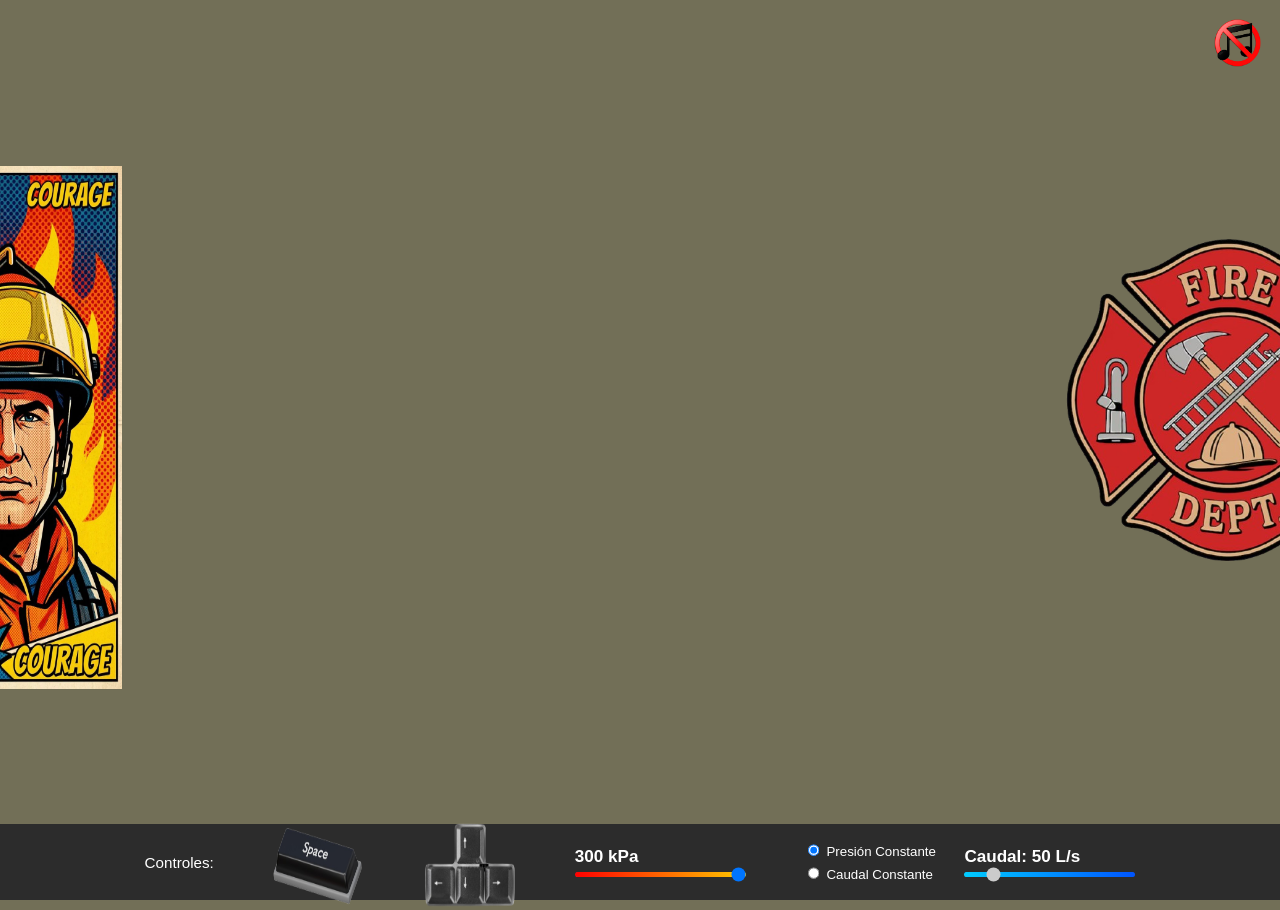
==== index.html @ 73bf81ee "Intento" ====
<!doctype html>
<html lang="en">

<head>
  <meta charset="UTF-8" />
  <link rel="icon" type="image/svg+xml" href="/favicon.svg" />
  <meta name="viewport" content="width=device-width, initial-scale=1.0" />
  <script src="phaser.js"></script>
  <script src="game.js"></script>
  <link rel="stylesheet" href="style.css">
  <title>bomeritospara</title>
</head>

<body>
  <div id="pantalla">
    <img class="image" id="poster" src="assets/texturas/icons/poster.jpg" width="250" height="550">
    <div id="game"></div>
    <img class="image" id="escudo" src="assets/texturas/icons/escudo.PNG" width="350" height="350">
  </div>
  
  <img id="btnMusica" src="assets/texturas/icons/musicno.png" width="50">

  <footer id="footer-controles">
    <p>Controles:</p>
    <img src="assets/texturas/icons/space.png" width="100" height="100">
    <img src="assets/texturas/icons/flechas.png" width="100" height="100">
    <div class="bloque-control">
      <span id="presionTexto">300 kPa</span>
      <input type="range" id="presionSlider" min="50" max="200" value="300">
    </div>

    <div id="controles-caso3">
      <div id="contenedorModos">
        <label>
          <input type="radio" name="modoFisica" value="presion" checked> Presión Constante
        </label>
        <label>
          <input type="radio" name="modoFisica" value="caudal"> Caudal Constante
        </label>
      </div>

      <div class="bloque-control">
        <span id="caudalTexto">Caudal: 50 L/s</span>
        <input type="range" id="caudalSlider" min="10" max="300" value="50" disabled>
      </div>
    </div>

  </footer>

</body>

</html>
---- style.css ----
body {
  zoom: 0.95;
  margin: 0;
  overflow: hidden;
  background: #726f57;
  display: flex;
  flex-direction: column; /* Cambiado a columna para apilar el juego arriba y el footer abajo */
  justify-content: center;
  align-items: center;
  height: 100vh;
}

.image {
  margin: 30px;
}

#escudo{
  margin-top: 100px;
}

/* Canvas del juego */
canvas {
  display: block;
}

#pantalla{
  display: flex;
}

/* Contenedor Phaser */
#game {
  width: 930px;
  height: 600px;
}

/* Botón música */
#btnMusica {
  position: absolute;
  top: 20px;
  right: 20px;
  cursor: pointer;
}

/* ===================================== */
/* ESTRUCTURA DEL FOOTER CON FLEXBOX    */
/* ===================================== */

#footer-controles {
  position: absolute;
  bottom: 0;
  left: 0;
  width: 100%;
  height: 80px;             /* Altura del contenedor del fondo */
  background-color: #2c2c2c; /* Un fondo oscuro para que resalten los controles (opcional) */
  display: flex;
  justify-content: center;  /* Centra horizontalmente todo el grupo de controles */
  align-items: center;      /* Centra verticalmente los elementos */
  gap: 60px;                /* Separación grande entre el bloque de presión y el del caso 3 */
  font-family: Arial, Helvetica, sans-serif;
  color: white;
}

/* Contenedores individuales que agrupan Texto + Slider verticalmente */
.bloque-control {
  display: flex;
  flex-direction: column;
  align-items: flex-start;
  gap: 5px;
}

#presionTexto, #caudalTexto {
  font-size: 18px;
  font-weight: 600;
}

/* El contenedor interno del Caso 3 también usa flex para ponerse al lado */
#controles-caso3 {
  display: flex;
  align-items: center;
  gap: 30px; /* Distancia entre los botones de radio y el slider de caudal */
}

#contenedorModos {
  display: flex;
  flex-direction: column; /* Apila los dos radios uno sobre otro de forma ordenada */
  gap: 5px;
  font-size: 14px;
}

#contenedorModos label {
  cursor: pointer;
  user-select: none;
}

/* --- ESTILOS DE LOS SLIDERS --- */
#presionSlider, #caudalSlider {
  width: 180px;
  margin: 0;
}

#presionSlider::-webkit-slider-runnable-track {
  height: 6px;
  background: linear-gradient(90deg, #ff0000, #ffcc00);
  border-radius: 5px;
}

#caudalSlider::-webkit-slider-runnable-track {
  height: 6px;
  background: linear-gradient(90deg, #00ccff, #0055ff);
  border-radius: 5px;
}

#presionSlider::-webkit-slider-thumb, #caudalSlider::-webkit-slider-thumb {
  -webkit-appearance: none;
  width: 16px;
  height: 16px;
  background: white;
  border: 2px solid #000;
  border-radius: 50%;
  cursor: pointer;
  margin-top: -5px;
}
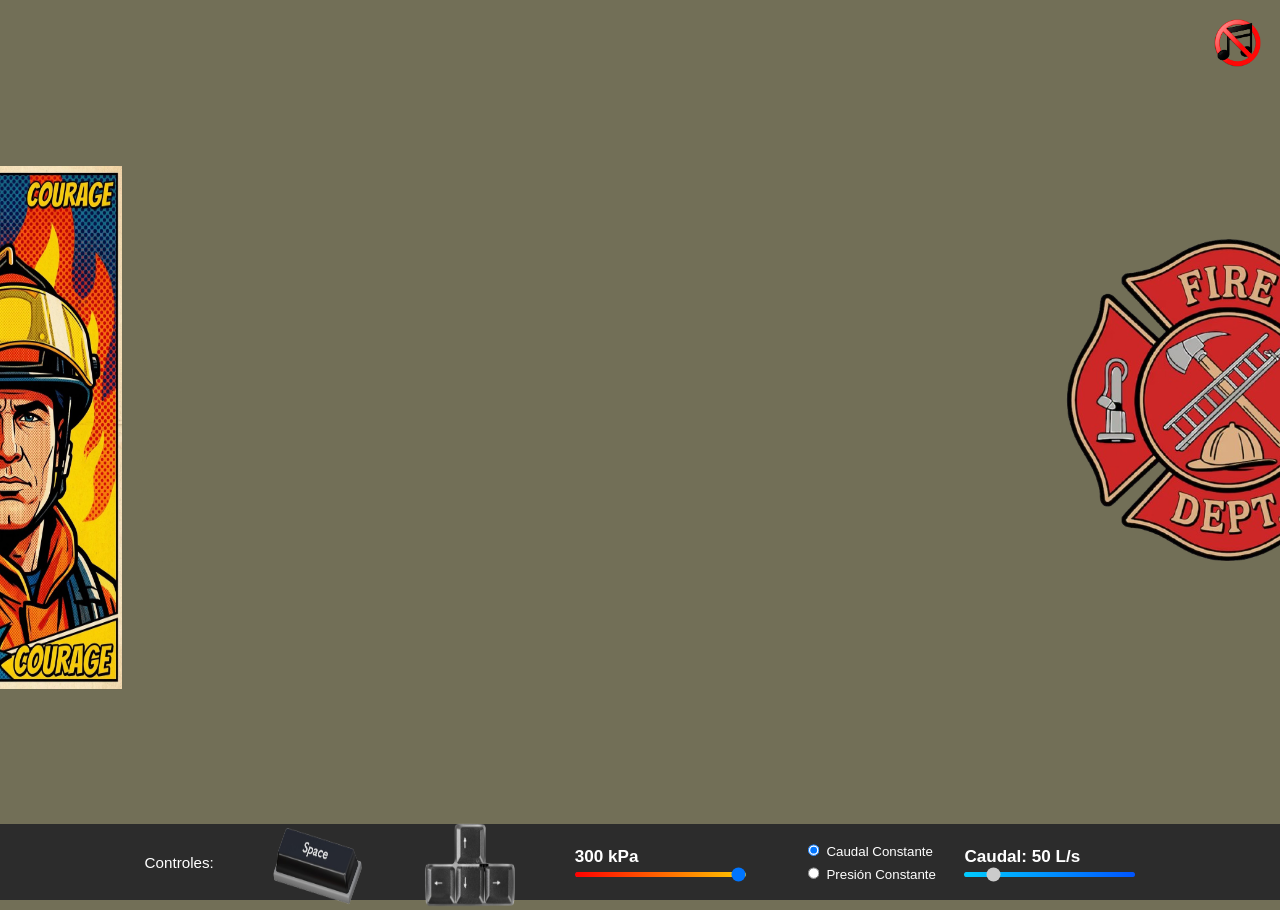
==== commit a4978e82: "correccion caudal presion constante" ====
--- a/index.html
+++ b/index.html
@@ -15,7 +15,7 @@
   <div id="pantalla">
     <img class="image" id="poster" src="assets/texturas/icons/poster.jpg" width="250" height="550">
     <div id="game"></div>
-    <img class="image" id="escudo" src="assets/texturas/icons/escudo.PNG" width="350" height="350">
+    <img class="image" id="escudo" src="assets/texturas/icons/escudo.png" width="350" height="350">
   </div>
   
   <img id="btnMusica" src="assets/texturas/icons/musicno.png" width="50">
@@ -32,10 +32,10 @@
     <div id="controles-caso3">
       <div id="contenedorModos">
         <label>
-          <input type="radio" name="modoFisica" value="presion" checked> Presión Constante
+          <input type="radio" name="modoFisica" value="presion" checked> Caudal Constante
         </label>
         <label>
-          <input type="radio" name="modoFisica" value="caudal"> Caudal Constante
+          <input type="radio" name="modoFisica" value="caudal"> Presión Constante
         </label>
       </div>
 
